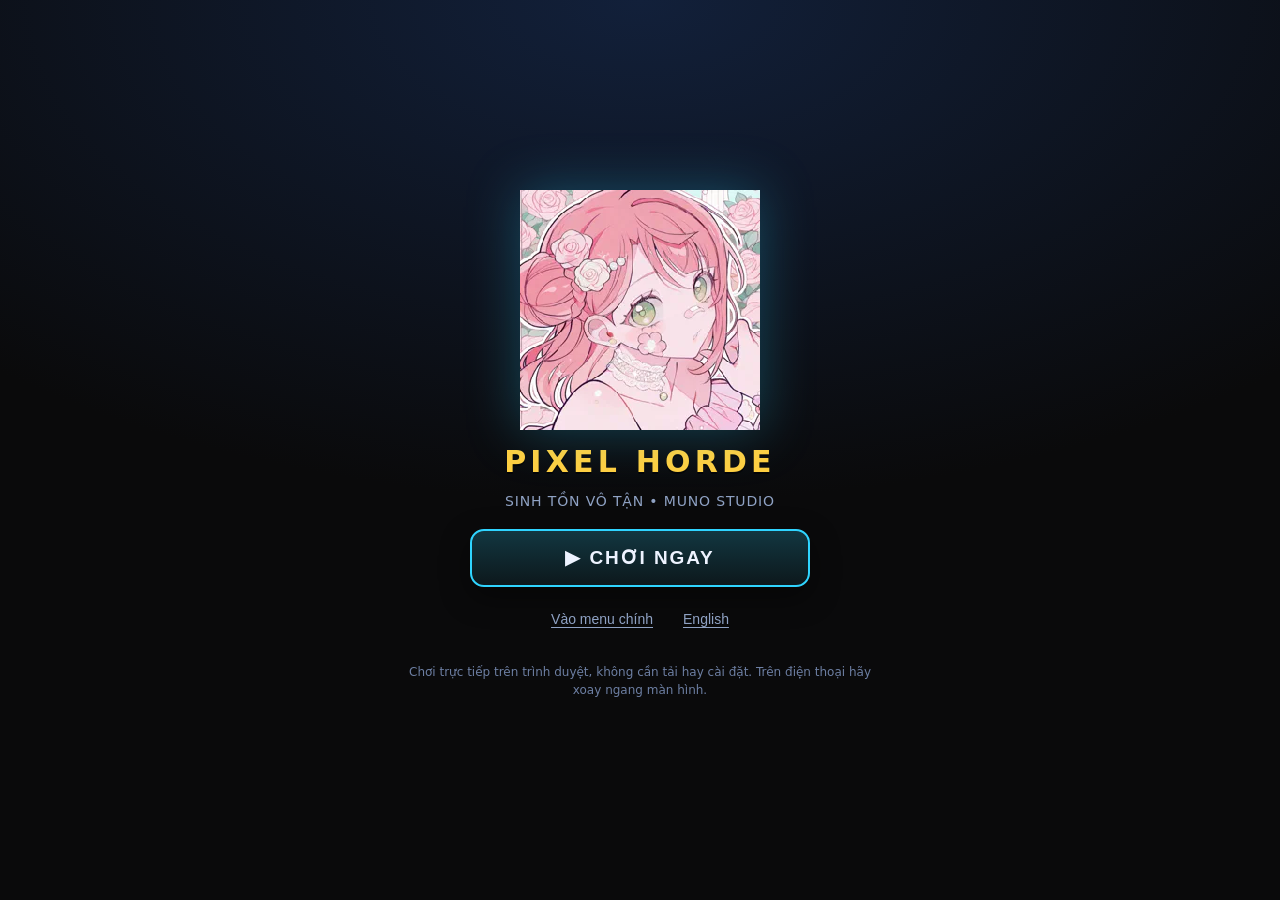
==== play/index.html @ 80d815de "Thêm bản chơi trên trình duyệt: nút "Chơi ngay" vào trận ngay - play/: bản export web (Godot, single" ====
<!DOCTYPE html>
<html lang="vi">
<head>
	<meta charset="utf-8">
	<!-- viewport-fit=cover: dùng hết màn hình tai thỏ; khoá zoom để không bị double-tap zoom khi chơi -->
	<meta name="viewport" content="width=device-width, initial-scale=1.0, maximum-scale=1.0, user-scalable=no, viewport-fit=cover">
	<meta name="theme-color" content="#0a0a0b">
	<meta name="color-scheme" content="dark">
	<meta name="mobile-web-app-capable" content="yes">
	<meta name="apple-mobile-web-app-capable" content="yes">
	<meta name="apple-mobile-web-app-status-bar-style" content="black-translucent">
	<meta name="apple-mobile-web-app-title" content="Pixel Horde">
	<meta name="description" content="Pixel Horde Survival — chơi ngay trên trình duyệt, không cần tải.">
	<title>Pixel Horde Survival</title>
	<link id="-gd-engine-icon" rel="icon" type="image/png" href="index.icon.png" />
<link rel="apple-touch-icon" href="index.apple-touch-icon.png"/>

	<style>
		:root {
			--bg: #0a0a0b;
			--ink: #eef3ff;
			--muted: #8fa2c4;
			--accent: #2fd4ff;
			--gold: #ffcf40;
			--danger: #ff5f6d;
			--safe-t: env(safe-area-inset-top, 0px);
			--safe-b: env(safe-area-inset-bottom, 0px);
			--safe-l: env(safe-area-inset-left, 0px);
			--safe-r: env(safe-area-inset-right, 0px);
		}

		* { box-sizing: border-box; -webkit-tap-highlight-color: transparent; }

		html, body {
			margin: 0;
			padding: 0;
			border: 0;
			width: 100%;
			height: 100%;
			background: var(--bg);
			color: var(--ink);
			overflow: hidden;
			overscroll-behavior: none;
			touch-action: none;
			-webkit-user-select: none;
			user-select: none;
			-webkit-text-size-adjust: 100%;
			font-family: system-ui, -apple-system, 'Segoe UI', Roboto, 'Noto Sans', sans-serif;
		}

		#canvas {
			display: block;
			width: 100%;
			height: 100%;
			outline: none;
			touch-action: none;
		}

		/* ---------- Lớp phủ khởi động (splash) ---------- */
		#boot {
			position: fixed;
			inset: 0;
			z-index: 10;
			display: flex;
			flex-direction: column;
			align-items: center;
			justify-content: center;
			gap: 14px;
			padding: calc(20px + var(--safe-t)) calc(20px + var(--safe-r)) calc(20px + var(--safe-b)) calc(20px + var(--safe-l));
			background:
				radial-gradient(120% 90% at 50% 0%, #12203a 0%, #0a0a0b 62%),
				var(--bg);
			text-align: center;
			transition: opacity .28s ease;
		}

		#boot.is-hidden { opacity: 0; pointer-events: none; }

		.boot-logo {
			width: min(46vw, 210px);
			max-height: 26vh;
			object-fit: contain;
			image-rendering: pixelated;
			filter: drop-shadow(0 0 26px rgba(47, 212, 255, .28));
		}

		.boot-title {
			margin: 0;
			font-size: clamp(19px, 5.4vw, 30px);
			letter-spacing: .14em;
			color: var(--gold);
			text-shadow: 0 2px 0 rgba(0, 0, 0, .6);
		}

		.boot-sub {
			margin: 0;
			font-size: clamp(11px, 2.9vw, 14px);
			color: var(--muted);
			letter-spacing: .06em;
		}

		/* Nút chơi: to, dễ chạm bằng ngón tay (tối thiểu 56px cao) */
		#play {
			margin-top: 6px;
			min-width: min(78vw, 340px);
			min-height: 58px;
			padding: 14px 26px;
			border: 2px solid var(--accent);
			border-radius: 14px;
			background: linear-gradient(180deg, rgba(47, 212, 255, .22), rgba(47, 212, 255, .07));
			color: var(--ink);
			font-size: clamp(15px, 4.2vw, 19px);
			font-weight: 700;
			letter-spacing: .1em;
			cursor: pointer;
			box-shadow: 0 0 0 0 rgba(47, 212, 255, .35), 0 10px 30px rgba(0, 0, 0, .45);
			animation: pulse 2.1s ease-out infinite;
		}

		#play:disabled { opacity: .55; animation: none; cursor: default; }

		@keyframes pulse {
			0%   { box-shadow: 0 0 0 0 rgba(47, 212, 255, .38), 0 10px 30px rgba(0, 0, 0, .45); }
			70%  { box-shadow: 0 0 0 16px rgba(47, 212, 255, 0), 0 10px 30px rgba(0, 0, 0, .45); }
			100% { box-shadow: 0 0 0 0 rgba(47, 212, 255, 0), 0 10px 30px rgba(0, 0, 0, .45); }
		}

		.boot-links { display: flex; flex-wrap: wrap; gap: 8px 18px; justify-content: center; }

		.boot-link {
			background: none;
			border: 0;
			padding: 10px 6px;
			color: var(--muted);
			font-size: clamp(12px, 3.2vw, 14px);
			text-decoration: underline;
			text-underline-offset: 3px;
			cursor: pointer;
		}

		.boot-link:hover { color: var(--ink); }

		/* Tiến trình tải */
		#load-box { width: min(80vw, 360px); display: none; flex-direction: column; gap: 7px; align-items: center; }
		#load-box.is-on { display: flex; }

		#bar {
			width: 100%;
			height: 8px;
			border: 1px solid rgba(47, 212, 255, .4);
			border-radius: 6px;
			background: #111a2e;
			overflow: hidden;
		}

		#bar-fill {
			height: 100%;
			width: 0%;
			background: linear-gradient(90deg, var(--accent), #7ef0ff);
			transition: width .2s ease;
		}

		#load-text { font-size: clamp(11px, 3vw, 13px); color: var(--muted); letter-spacing: .04em; }

		.boot-hint { font-size: clamp(10px, 2.8vw, 12px); color: #6d7fa3; max-width: 34em; line-height: 1.5; }

		/* ---------- Cảnh báo xoay ngang (game là màn hình ngang) ---------- */
		#rotate {
			position: fixed;
			inset: 0;
			z-index: 30;
			display: none;
			flex-direction: column;
			align-items: center;
			justify-content: center;
			gap: 16px;
			background: rgba(8, 10, 18, .97);
			text-align: center;
			padding: 24px;
		}

		#rotate.is-on { display: flex; }

		#rotate .phone {
			width: 62px;
			height: 104px;
			border: 3px solid var(--accent);
			border-radius: 12px;
			animation: tilt 1.8s ease-in-out infinite;
		}

		@keyframes tilt {
			0%, 40%   { transform: rotate(0deg); }
			60%, 100% { transform: rotate(-90deg); }
		}

		#rotate p { margin: 0; font-size: clamp(14px, 4vw, 17px); color: var(--ink); }
		#rotate small { color: var(--muted); font-size: clamp(11px, 3vw, 13px); }

		/* ---------- Thông báo lỗi ---------- */
		#notice {
			position: fixed;
			inset: auto 0 0 0;
			z-index: 40;
			display: none;
			margin: 0 12px calc(12px + var(--safe-b));
			padding: 14px 16px;
			border: 1px solid rgba(255, 95, 109, .55);
			border-radius: 12px;
			background: #2a1218;
			color: #ffd7db;
			font-size: clamp(11px, 3vw, 13px);
			line-height: 1.5;
			white-space: pre-wrap;
			word-break: break-word;
		}

		#notice.is-on { display: block; }

		/* Toast nhắc chạm để bật âm thanh */
		#toast {
			position: fixed;
			left: 50%;
			bottom: calc(18px + var(--safe-b));
			transform: translateX(-50%);
			z-index: 35;
			display: none;
			padding: 10px 16px;
			border-radius: 999px;
			background: rgba(12, 18, 32, .92);
			border: 1px solid rgba(47, 212, 255, .35);
			color: var(--ink);
			font-size: clamp(11px, 3vw, 13px);
			white-space: nowrap;
		}

		#toast.is-on { display: block; }

		/* Máy tính: thu gọn bố cục cho gọn màn hình rộng */
		@media (min-width: 820px) {
			.boot-logo { width: min(22vw, 240px); max-height: 30vh; }
			.boot-hint { max-width: 40em; }
		}
	</style>
</head>
<body>
	<canvas id="canvas">
		Trình duyệt của bạn không hỗ trợ thẻ canvas.
	</canvas>

	<noscript>
		Trình duyệt của bạn không hỗ trợ JavaScript. Hãy bật JavaScript để chơi.
	</noscript>

	<div id="boot">
		<img class="boot-logo" id="boot-logo" alt="">
		<h1 class="boot-title">PIXEL HORDE</h1>
		<p class="boot-sub" id="boot-sub">SINH TỒN VÔ TẬN • MUNO STUDIO</p>

		<div id="load-box">
			<div id="bar"><div id="bar-fill"></div></div>
			<div id="load-text">Đang tải…</div>
		</div>

		<button id="play" type="button">▶ CHƠI NGAY</button>

		<div class="boot-links">
			<button class="boot-link" id="to-menu" type="button">Vào menu chính</button>
			<button class="boot-link" id="lang-swap" type="button">English</button>
		</div>

		<p class="boot-hint" id="boot-hint">Chơi trực tiếp trên trình duyệt, không cần tải hay cài đặt. Trên điện thoại hãy xoay ngang màn hình.</p>
	</div>

	<div id="rotate">
		<div class="phone" aria-hidden="true"></div>
		<p>Xoay ngang điện thoại để chơi</p>
		<small>Trò chơi thiết kế cho màn hình ngang</small>
	</div>

	<div id="notice"></div>
	<div id="toast"></div>

	<script src="index.js"></script>
	<script>
const GODOT_CONFIG = {"args":[],"canvasResizePolicy":2,"emscriptenPoolSize":8,"ensureCrossOriginIsolationHeaders":true,"executable":"index","experimentalVK":false,"fileSizes":{"index.pck":674964,"index.wasm":39514754},"focusCanvas":true,"gdextensionLibs":[],"godotPoolSize":4};
const GODOT_THREADS_ENABLED = false;

(function () {
	'use strict';

	// Được gán ở mục 6 sau khi đã chắc chắn engine nạp thành công.
	let engine = null;

	// ------------------------------------------------------------------
	// 0. Tên file gốc + logo.
	//    Godot thay index.js bằng tên file JS kèm đuôi (vd "index.js"), nên
	//    bỏ đuôi .js để suy ra tên các file cùng bộ (index.icon.png...).
	// ------------------------------------------------------------------
	const ENGINE_URL = 'index.js';
	const ASSET_BASE = ENGINE_URL.replace(/\.js$/, '');

	(function setLogo() {
		const logo = document.getElementById('boot-logo');
		if (!logo) return;
		logo.addEventListener('error', function () { logo.style.display = 'none'; });
		logo.src = ASSET_BASE + '.icon.png';
	}());

	// ------------------------------------------------------------------
	// 1. Song ngữ cho lớp khởi động (theo lựa chọn trên trang chủ -> URL -> hệ thống)
	// ------------------------------------------------------------------
	const STRINGS = {
		vi: {
			title: 'PIXEL HORDE',
			sub: 'SINH TỒN VÔ TẬN • MUNO STUDIO',
			play: '▶ CHƠI NGAY',
			playLoading: 'ĐANG TẢI',
			loading: 'Đang tải…',
			ready: 'Sẵn sàng — chạm để chơi',
			menu: 'Vào menu chính',
			swap: 'English',
			hint: 'Chơi trực tiếp trên trình duyệt, không cần tải hay cài đặt. Trên điện thoại hãy xoay ngang màn hình.',
			rotate: 'Xoay ngang điện thoại để chơi',
			rotateSub: 'Trò chơi thiết kế cho màn hình ngang',
			tapAudio: '🔊 Chạm vào màn hình để bật âm thanh',
			retry: 'Thử lại',
			failed: 'Không tải được trò chơi',
		},
		en: {
			title: 'PIXEL HORDE',
			sub: 'ENDLESS SURVIVAL • MUNO STUDIO',
			play: '▶ PLAY NOW',
			playLoading: 'LOADING',
			loading: 'Loading…',
			ready: 'Ready — tap to play',
			menu: 'Main menu',
			swap: 'Tiếng Việt',
			hint: 'Play right in your browser — nothing to download or install. On phones, rotate to landscape.',
			rotate: 'Rotate your phone to play',
			rotateSub: 'This game is designed for landscape screens',
			tapAudio: '🔊 Tap the screen to enable sound',
			retry: 'Retry',
			failed: 'Could not load the game',
		},
	};

	const params = new URLSearchParams(window.location.search);
	let lang = 'vi';
	try {
		const saved = window.localStorage.getItem('phs_lang');
		if (saved === 'vi' || saved === 'en') lang = saved;
	} catch (err) { /* chế độ riêng tư: bỏ qua */ }
	const urlLang = (params.get('lang') || '').toLowerCase();
	if (urlLang === 'vi' || urlLang === 'en') lang = urlLang;
	if (!params.has('lang') && !window.localStorage) {
		lang = ((navigator.language || 'vi').toLowerCase().indexOf('vi') === 0) ? 'vi' : 'en';
	}

	// Chơi ngay (vào thẳng trận) mặc định bật trên thiết bị cảm ứng, tắt trên máy tính.
	const isTouch = (navigator.maxTouchPoints || 0) > 0 ||
		(window.matchMedia && window.matchMedia('(pointer: coarse)').matches);
	let autostart = params.has('autostart')
		? params.get('autostart') !== '0'
		: isTouch;

	const boot = document.getElementById('boot');
	const bootSub = document.getElementById('boot-sub');
	const bootHint = document.getElementById('boot-hint');
	const playBtn = document.getElementById('play');
	const toMenuBtn = document.getElementById('to-menu');
	const langBtn = document.getElementById('lang-swap');
	const loadBox = document.getElementById('load-box');
	const barFill = document.getElementById('bar-fill');
	const loadText = document.getElementById('load-text');
	const rotate = document.getElementById('rotate');
	const notice = document.getElementById('notice');
	const toast = document.getElementById('toast');

	function t(key) { return (STRINGS[lang] || STRINGS.vi)[key]; }

	function applyLang() {
		document.documentElement.lang = lang;
		bootSub.textContent = t('sub');
		bootHint.textContent = t('hint');
		toMenuBtn.textContent = t('menu');
		langBtn.textContent = t('swap');
		rotate.querySelector('p').textContent = t('rotate');
		rotate.querySelector('small').textContent = t('rotateSub');
		if (state === 'idle' || state === 'ready') {
			playBtn.textContent = t('play');
		}
	}

	langBtn.addEventListener('click', function () {
		lang = (lang === 'vi') ? 'en' : 'vi';
		try { window.localStorage.setItem('phs_lang', lang); } catch (err) { /* bỏ qua */ }
		applyLang();
	});

	// ------------------------------------------------------------------
	// 2. Trạng thái: idle -> warming -> ready -> running
	//    - warming: tải trước wasm+pck để lúc chạm là vào ngay (và còn cử chỉ
	//      người dùng tươi để mở khoá âm thanh).
	// ------------------------------------------------------------------
	let state = 'idle';
	let startRequested = false;
	let booted = false;

	function showNotice(text) {
		notice.textContent = text;
		notice.classList.add('is-on');
	}

	function setProgress(loaded, total) {
		const pct = total > 0 ? Math.min(100, Math.round(loaded * 100 / total)) : 0;
		barFill.style.width = pct + '%';
		const mb = (loaded / 1048576).toFixed(1);
		const mbTotal = total > 0 ? (total / 1048576).toFixed(1) : '?';
		loadText.textContent = t('loading') + ' ' + mb + ' / ' + mbTotal + ' MB (' + pct + '%)';
		playBtn.textContent = t('playLoading') + ' ' + pct + '%';
	}

	function enterFullscreen() {
		const el = document.documentElement;
		const req = el.requestFullscreen || el.webkitRequestFullscreen;
		if (req) {
			try {
				const p = req.call(el);
				if (p && p.then) p.then(lockLandscape).catch(function () {});
				else lockLandscape();
			} catch (err) { /* iOS Safari không hỗ trợ: bỏ qua */ }
		}
	}

	function lockLandscape() {
		try {
			if (screen.orientation && screen.orientation.lock) {
				const p = screen.orientation.lock('landscape');
				if (p && p.catch) p.catch(function () {});
			}
		} catch (err) { /* bỏ qua */ }
	}

	function showToast(text, ms) {
		toast.textContent = text;
		toast.classList.add('is-on');
		window.setTimeout(function () { toast.classList.remove('is-on'); }, ms || 3200);
	}

	function hideBoot() {
		boot.classList.add('is-hidden');
		window.setTimeout(function () {
			if (boot.parentNode) boot.parentNode.removeChild(boot);
		}, 320);
	}

	// freshGesture: true khi người chơi vừa chạm nút ngay lúc này (trình duyệt cho
	// phép mở khoá âm thanh). false khi game tự vào sau khi tải xong — khi đó cử
	// chỉ đã cũ, có thể bị chặn tiếng nên cần nhắc chạm thêm một lần.
	function beginGame(freshGesture) {
		if (booted) return;
		booted = true;
		state = 'running';
		window.godotAutostart = autostart;
		engine.startGame({
			'onProgress': function (current, total) {
				if (current > 0 && total > 0) setProgress(current, total);
			},
		}).then(function () {
			hideBoot();
			if (!freshGesture) {
				window.setTimeout(function () { showToast(t('tapAudio'), 4200); }, 1500);
			}
		}, function (err) {
			console.error(err);
			state = 'ready';
			booted = false;
			showNotice(t('failed') + '\n' + (err && err.message ? err.message : String(err)) +
				'\n\n' + t('retry'));
			playBtn.disabled = false;
			playBtn.textContent = t('play');
		});
	}

	// Chạm nút chơi
	playBtn.addEventListener('click', function () {
		if (state === 'ready' || state === 'idle') {
			enterFullscreen();
			beginGame(true);
		} else {
			// Đang tải: đánh dấu để tự vào game ngay khi tải xong.
			startRequested = true;
			playBtn.textContent = t('playLoading') + '…';
		}
	});

	toMenuBtn.addEventListener('click', function () {
		autostart = false;
		if (state === 'ready' || state === 'idle') {
			enterFullscreen();
			beginGame(true);
		} else {
			startRequested = true;
			toMenuBtn.textContent = t('playLoading') + '…';
		}
	});

	// Phím cho máy tính: Enter/Space để chơi
	window.addEventListener('keydown', function (ev) {
		if (booted) return;
		if (ev.key === 'Enter' || ev.key === ' ' || ev.code === 'Space') {
			ev.preventDefault();
			playBtn.click();
		}
	});

	// ------------------------------------------------------------------
	// 3. Tải trước (warm-up) để "chạm là vào ngay"
	// ------------------------------------------------------------------
	function warmUp() {
		// Tôn trọng chế độ tiết kiệm dữ liệu: không tải trước, để engine tự tải khi chạm.
		const conn = navigator.connection;
		if (conn && (conn.saveData || /(^|-)2g$/.test(conn.effectiveType || ''))) {
			state = 'ready';
			playBtn.textContent = t('play');
			return Promise.resolve();
		}

		state = 'warming';
		loadBox.classList.add('is-on');
		playBtn.textContent = t('playLoading') + ' 0%';

		const exe = GODOT_CONFIG.executable;
		const pack = GODOT_CONFIG.mainPack || (exe + '.pck');
		const sizes = GODOT_CONFIG.fileSizes || {};
		const list = [
			{ url: exe + '.wasm', size: sizes[exe + '.wasm'] || 0 },
			{ url: pack, size: sizes[pack] || 0 },
		];
		const total = list.reduce(function (a, f) { return a + f.size; }, 0);
		let done = 0;

		function warm(file) {
			// force-cache: lần đầu tải qua mạng, các lần sau lấy từ cache trình duyệt.
			return fetch(file.url, { cache: 'force-cache' }).then(function (res) {
				if (!res.ok) throw new Error('HTTP ' + res.status + ' ' + file.url);
				const len = file.size || Number(res.headers.get('content-length') || 0);
				if (!res.body || !res.body.getReader) {
					return res.arrayBuffer().then(function (buf) {
						done += buf.byteLength;
						setProgress(done, total);
					});
				}
				const reader = res.body.getReader();
				function pump() {
					return reader.read().then(function (r) {
						if (r.done) return;
						done += r.value.byteLength;
						setProgress(done, total);
						return pump();
					});
				}
				return pump();
			});
		}

		let chain = Promise.resolve();
		list.forEach(function (f) { chain = chain.then(function () { return warm(f); }); });
		return chain.then(function () {
			state = 'ready';
			setProgress(total, total);
			loadText.textContent = t('ready');
			playBtn.textContent = t('play');
			if (startRequested) beginGame(false);
		}).catch(function (err) {
			// Tải trước lỗi (offline, chặn mạng...): để engine tự tải khi chạm.
			console.warn('Warm-up thất bại, sẽ tải khi chạm:', err);
			state = 'ready';
			loadBox.classList.remove('is-on');
			playBtn.textContent = t('play');
			if (startRequested) beginGame(false);
		});
	}

	// ------------------------------------------------------------------
	// 4. Chặn thao tác không mong muốn khi chơi trên mobile
	// ------------------------------------------------------------------
	window.addEventListener('contextmenu', function (ev) {
		if (booted) ev.preventDefault();
	});
	document.addEventListener('gesturestart', function (ev) { ev.preventDefault(); });
	document.addEventListener('dblclick', function (ev) { ev.preventDefault(); });
	// Chặn kéo-nảy trang (pull to refresh) khi đã vào game.
	document.addEventListener('touchmove', function (ev) {
		if (booted && ev.touches.length === 1) ev.preventDefault();
	}, { passive: false });

	// ------------------------------------------------------------------
	// 5. Nhắc xoay ngang khi ở chế độ dọc
	// ------------------------------------------------------------------
	function checkOrientation() {
		const portrait = window.innerHeight > window.innerWidth;
		rotate.classList.toggle('is-on', portrait && isTouch);
	}
	window.addEventListener('resize', checkOrientation);
	window.addEventListener('orientationchange', function () {
		window.setTimeout(checkOrientation, 120);
	});

	// ------------------------------------------------------------------
	// 6. Kiểm tra tính năng trình duyệt rồi bắt đầu
	// ------------------------------------------------------------------
	applyLang();
	checkOrientation();

	if (typeof Engine === 'undefined') {
		// Thiếu file JS của engine: sai đường dẫn export hoặc upload thiếu file.
		showNotice('Không nạp được engine (' + ENGINE_URL + ').\nHãy tải lại trang; nếu vẫn lỗi, báo cho nhà phát triển.');
		playBtn.disabled = true;
		return;
	}

	engine = new Engine(GODOT_CONFIG);
	const missing = Engine.getMissingFeatures({ threads: GODOT_THREADS_ENABLED });
	if (missing.length !== 0) {
		showNotice('Không chạy được trò chơi.\nTrình duyệt thiếu: ' + missing.join(', ') +
			'\n\nHãy dùng Chrome, Edge, Firefox hoặc Safari phiên bản mới.');
		playBtn.disabled = true;
	} else {
		warmUp();
	}
}());
	</script>
</body>
</html>
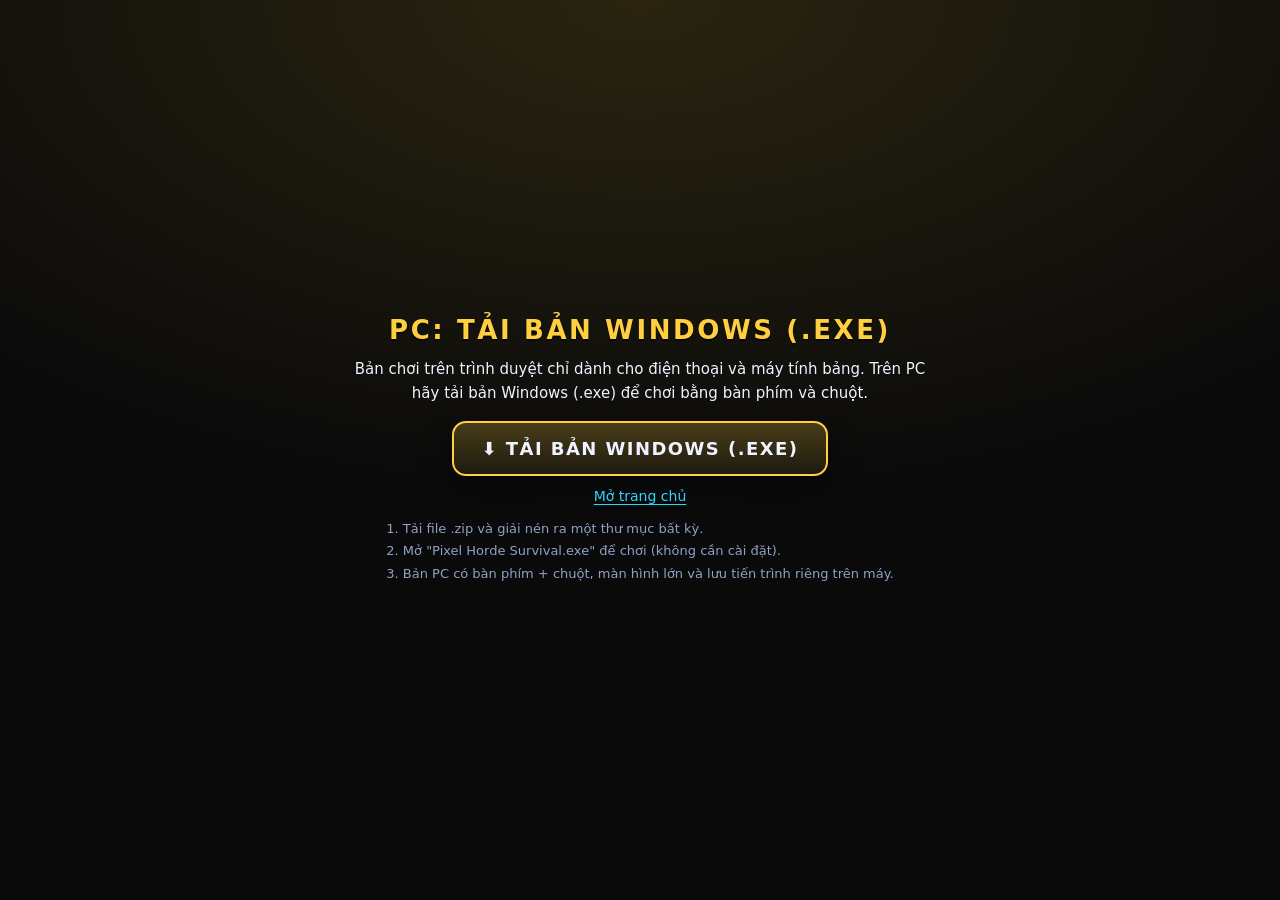
==== commit 4944c92d: "Phát hành v0.1.2: bản web chỉ dành cho điện thoại, sửa lỗi tiền và quái vây quanh" ====
--- a/play/index.html
+++ b/play/index.html
@@ -236,6 +236,78 @@
 
 		#toast.is-on { display: block; }
 
+		/* ---------- Cổng chặn PC: bản web chỉ dành cho điện thoại ---------- */
+		#desktop-gate {
+			position: fixed;
+			inset: 0;
+			z-index: 50;
+			display: none;
+			flex-direction: column;
+			align-items: center;
+			justify-content: center;
+			gap: 12px;
+			padding: calc(22px + var(--safe-t)) calc(22px + var(--safe-r)) calc(22px + var(--safe-b)) calc(22px + var(--safe-l));
+			background:
+				radial-gradient(120% 90% at 50% 0%, #2a2410 0%, #0a0a0b 62%),
+				var(--bg);
+			text-align: center;
+			overflow-y: auto;
+		}
+
+		#desktop-gate.is-on { display: flex; }
+
+		.gate-title {
+			margin: 0;
+			font-size: clamp(18px, 3.4vw, 26px);
+			letter-spacing: .1em;
+			color: var(--gold);
+			text-shadow: 0 2px 0 rgba(0, 0, 0, .6);
+		}
+
+		.gate-body {
+			margin: 0;
+			max-width: 40em;
+			font-size: clamp(12px, 2.4vw, 15px);
+			line-height: 1.6;
+			color: var(--ink);
+		}
+
+		.gate-btn {
+			display: inline-block;
+			margin-top: 4px;
+			min-height: 52px;
+			padding: 15px 28px;
+			border: 2px solid var(--gold);
+			border-radius: 14px;
+			background: linear-gradient(180deg, rgba(255, 207, 64, .24), rgba(255, 207, 64, .08));
+			color: var(--ink);
+			font-size: clamp(14px, 2.8vw, 18px);
+			font-weight: 700;
+			letter-spacing: .08em;
+			text-decoration: none;
+			box-shadow: 0 10px 30px rgba(0, 0, 0, .45);
+		}
+
+		.gate-btn:hover { border-color: #ffe89a; }
+
+		.gate-link {
+			color: var(--accent);
+			font-size: clamp(12px, 2.4vw, 14px);
+			text-decoration: underline;
+			text-underline-offset: 3px;
+		}
+
+		.gate-steps {
+			margin: 2px 0 0;
+			padding: 0;
+			list-style: none;
+			max-width: 40em;
+			color: var(--muted);
+			font-size: clamp(11px, 2.2vw, 13px);
+			line-height: 1.7;
+			text-align: left;
+		}
+
 		/* Máy tính: thu gọn bố cục cho gọn màn hình rộng */
 		@media (min-width: 820px) {
 			.boot-logo { width: min(22vw, 240px); max-height: 30vh; }
@@ -278,12 +350,27 @@
 		<small>Trò chơi thiết kế cho màn hình ngang</small>
 	</div>
 
+	<!-- PC: bản web chỉ dành cho điện thoại, PC phải tải bản Windows (.exe). -->
+	<div id="desktop-gate">
+		<h1 class="gate-title" id="gate-title">PC: TẢI BẢN WINDOWS (.EXE)</h1>
+		<p class="gate-body" id="gate-body">Bản chơi trên trình duyệt chỉ dành cho điện thoại và máy tính bảng.</p>
+		<a class="gate-btn" id="gate-download"
+			href="https://musual-moncra.github.io/Pixel-Horde-Survival.github.io/#download">⬇ TẢI BẢN WINDOWS (.EXE)</a>
+		<a class="gate-link" id="gate-home"
+			href="https://musual-moncra.github.io/Pixel-Horde-Survival.github.io/">Mở trang chủ</a>
+		<ul class="gate-steps">
+			<li id="gate-step1">1. Tải file .zip và giải nén ra một thư mục bất kỳ.</li>
+			<li id="gate-step2">2. Mở “Pixel Horde Survival.exe” để chơi (không cần cài đặt).</li>
+			<li id="gate-step3">3. Bản PC có bàn phím + chuột, màn hình lớn và lưu tiến trình riêng trên máy.</li>
+		</ul>
+	</div>
+
 	<div id="notice"></div>
 	<div id="toast"></div>
 
 	<script src="index.js"></script>
 	<script>
-const GODOT_CONFIG = {"args":[],"canvasResizePolicy":2,"emscriptenPoolSize":8,"ensureCrossOriginIsolationHeaders":true,"executable":"index","experimentalVK":false,"fileSizes":{"index.pck":674964,"index.wasm":39514754},"focusCanvas":true,"gdextensionLibs":[],"godotPoolSize":4};
+const GODOT_CONFIG = {"args":[],"canvasResizePolicy":2,"emscriptenPoolSize":8,"ensureCrossOriginIsolationHeaders":true,"executable":"index","experimentalVK":false,"fileSizes":{"index.pck":915244,"index.wasm":39514754},"focusCanvas":true,"gdextensionLibs":[],"godotPoolSize":4};
 const GODOT_THREADS_ENABLED = false;
 
 (function () {
@@ -326,6 +413,15 @@
 			tapAudio: '🔊 Chạm vào màn hình để bật âm thanh',
 			retry: 'Thử lại',
 			failed: 'Không tải được trò chơi',
+			gateTitle: 'PC: TẢI BẢN WINDOWS (.EXE)',
+			gateBody: 'Bản chơi trên trình duyệt chỉ dành cho điện thoại và máy tính bảng. Trên PC hãy tải bản Windows (.exe) để chơi bằng bàn phím và chuột.',
+			gateBtn: '⬇ TẢI BẢN WINDOWS (.EXE)',
+			gateHome: 'Mở trang chủ',
+			gateSteps: [
+				'1. Tải file .zip và giải nén ra một thư mục bất kỳ.',
+				'2. Mở "Pixel Horde Survival.exe" để chơi (không cần cài đặt).',
+				'3. Bản PC có bàn phím + chuột, màn hình lớn và lưu tiến trình riêng trên máy.',
+			],
 		},
 		en: {
 			title: 'PIXEL HORDE',
@@ -342,6 +438,15 @@
 			tapAudio: '🔊 Tap the screen to enable sound',
 			retry: 'Retry',
 			failed: 'Could not load the game',
+			gateTitle: 'PC: DOWNLOAD THE WINDOWS BUILD (.EXE)',
+			gateBody: 'The browser version is for phones and tablets only. On PC, download the Windows build (.exe) to play with keyboard and mouse.',
+			gateBtn: '⬇ DOWNLOAD WINDOWS (.EXE)',
+			gateHome: 'Open homepage',
+			gateSteps: [
+				'1. Download the .zip and extract it anywhere.',
+				'2. Open "Pixel Horde Survival.exe" to play (no install needed).',
+				'3. The PC build adds keyboard + mouse, a big screen and local save files.',
+			],
 		},
 	};
 
@@ -363,6 +468,24 @@
 	let autostart = params.has('autostart')
 		? params.get('autostart') !== '0'
 		: isTouch;
+
+	// ------------------------------------------------------------------
+	// 1b. Cổng chặn PC: bản web chỉ dành cho điện thoại/máy tính bảng.
+	//     Trên PC (chuột + bàn phím) người chơi phải tải bản Windows (.exe),
+	//     nên ở đây chặn TRƯỚC khi tải engine để PC không tốn ~38 MB wasm.
+	//     Cờ này được truyền sang game qua window.godotWebMobileAllowed
+	//     (xem scripts/game_info.gd) để chặn lần nữa ở phía Godot.
+	//     ?pc=1 để bỏ qua cổng chặn khi thử nghiệm trên máy tính.
+	// ------------------------------------------------------------------
+	const ua = navigator.userAgent || '';
+	const isMobileUA = /Android|iPhone|iPad|iPod|Windows Phone|webOS|BlackBerry|Opera Mini|IEMobile|Mobile/i.test(ua) ||
+		// iPad Pro (iPadOS 13+) tự nhận là "Macintosh" nhưng có cảm ứng đa điểm.
+		(/Macintosh/.test(ua) && (navigator.maxTouchPoints || 0) > 1);
+	const viewportMin = Math.min(window.innerWidth || 0, window.innerHeight || 0);
+	// Thiết bị cảm ứng màn hình nhỏ (tablet, trình giả lập thiết bị của DevTools).
+	const isHandheld = isTouch && viewportMin > 0 && viewportMin <= 900;
+	const mobileAllowed = params.get('pc') === '1' || isMobileUA || isHandheld;
+	window.godotWebMobileAllowed = mobileAllowed;
 
 	const boot = document.getElementById('boot');
 	const bootSub = document.getElementById('boot-sub');
@@ -376,8 +499,22 @@
 	const rotate = document.getElementById('rotate');
 	const notice = document.getElementById('notice');
 	const toast = document.getElementById('toast');
+	const desktopGate = document.getElementById('desktop-gate');
+	const gateTitle = document.getElementById('gate-title');
+	const gateBody = document.getElementById('gate-body');
+	const gateDownload = document.getElementById('gate-download');
+	const gateHome = document.getElementById('gate-home');
+	const gateStepEls = [
+		document.getElementById('gate-step1'),
+		document.getElementById('gate-step2'),
+		document.getElementById('gate-step3'),
+	];
 
 	function t(key) { return (STRINGS[lang] || STRINGS.vi)[key]; }
+
+	// Trang chủ + mục tải bản Windows (dùng cho bảng chặn PC).
+	const SITE_HOME = 'https://musual-moncra.github.io/Pixel-Horde-Survival.github.io/';
+	const SITE_DOWNLOAD = SITE_HOME + '#download';
 
 	function applyLang() {
 		document.documentElement.lang = lang;
@@ -390,6 +527,19 @@
 		if (state === 'idle' || state === 'ready') {
 			playBtn.textContent = t('play');
 		}
+		applyGateLang();
+	}
+
+	// Nhãn bảng chặn PC theo ngôn ngữ đang chọn.
+	function applyGateLang() {
+		gateTitle.textContent = t('gateTitle');
+		gateBody.textContent = t('gateBody');
+		gateDownload.textContent = t('gateBtn');
+		gateHome.textContent = t('gateHome');
+		const steps = t('gateSteps') || [];
+		gateStepEls.forEach(function (el, i) {
+			if (el) el.textContent = steps[i] || '';
+		});
 	}
 
 	langBtn.addEventListener('click', function () {
@@ -455,11 +605,24 @@
 		}, 320);
 	}
 
+	// PC: ẩn lớp khởi động và hiện bảng "tải bản Windows" (không tải engine).
+	function showDesktopGate() {
+		state = 'gated';
+		rotate.classList.remove('is-on');
+		desktopGate.classList.add('is-on');
+		if (boot.parentNode) boot.parentNode.removeChild(boot);
+	}
+
 	// freshGesture: true khi người chơi vừa chạm nút ngay lúc này (trình duyệt cho
 	// phép mở khoá âm thanh). false khi game tự vào sau khi tải xong — khi đó cử
 	// chỉ đã cũ, có thể bị chặn tiếng nên cần nhắc chạm thêm một lần.
 	function beginGame(freshGesture) {
 		if (booted) return;
+		// Chốt chặn cuối: PC không được vào game qua bất kỳ đường nào.
+		if (!mobileAllowed) {
+			showDesktopGate();
+			return;
+		}
 		booted = true;
 		state = 'running';
 		window.godotAutostart = autostart;
@@ -485,6 +648,10 @@
 
 	// Chạm nút chơi
 	playBtn.addEventListener('click', function () {
+		if (!mobileAllowed) {
+			showDesktopGate();
+			return;
+		}
 		if (state === 'ready' || state === 'idle') {
 			enterFullscreen();
 			beginGame(true);
@@ -496,6 +663,10 @@
 	});
 
 	toMenuBtn.addEventListener('click', function () {
+		if (!mobileAllowed) {
+			showDesktopGate();
+			return;
+		}
 		autostart = false;
 		if (state === 'ready' || state === 'idle') {
 			enterFullscreen();
@@ -508,7 +679,7 @@
 
 	// Phím cho máy tính: Enter/Space để chơi
 	window.addEventListener('keydown', function (ev) {
-		if (booted) return;
+		if (booted || !mobileAllowed) return;
 		if (ev.key === 'Enter' || ev.key === ' ' || ev.code === 'Space') {
 			ev.preventDefault();
 			playBtn.click();
@@ -542,8 +713,13 @@
 		let done = 0;
 
 		function warm(file) {
-			// force-cache: lần đầu tải qua mạng, các lần sau lấy từ cache trình duyệt.
-			return fetch(file.url, { cache: 'force-cache' }).then(function (res) {
+			// no-cache (KHÔNG dùng force-cache): luôn hỏi lại server, nhận 304 nếu
+			// file chưa đổi và nhận bản mới nếu đã deploy bản khác. Trước đây dùng
+			// force-cache nên trình duyệt giữ mãi index.pck cũ, khiến người chơi mở
+			// lại vẫn thấy bản cũ dù trang đã cập nhật.
+			// Việc này cũng làm mới cache cho lần tải kế tiếp của chính engine
+			// (engine gọi preloadFile('index.pck') ngay sau bước warm-up).
+			return fetch(file.url, { cache: 'no-cache' }).then(function (res) {
 				if (!res.ok) throw new Error('HTTP ' + res.status + ' ' + file.url);
 				const len = file.size || Number(res.headers.get('content-length') || 0);
 				if (!res.body || !res.body.getReader) {
@@ -601,7 +777,7 @@
 	// ------------------------------------------------------------------
 	function checkOrientation() {
 		const portrait = window.innerHeight > window.innerWidth;
-		rotate.classList.toggle('is-on', portrait && isTouch);
+		rotate.classList.toggle('is-on', portrait && isTouch && mobileAllowed);
 	}
 	window.addEventListener('resize', checkOrientation);
 	window.addEventListener('orientationchange', function () {
@@ -611,8 +787,16 @@
 	// ------------------------------------------------------------------
 	// 6. Kiểm tra tính năng trình duyệt rồi bắt đầu
 	// ------------------------------------------------------------------
+	gateDownload.href = SITE_DOWNLOAD;
+	gateHome.href = SITE_HOME;
 	applyLang();
 	checkOrientation();
+
+	if (!mobileAllowed) {
+		// PC: chặn trước khi chạm tới engine — không tải wasm/pck.
+		showDesktopGate();
+		return;
+	}
 
 	if (typeof Engine === 'undefined') {
 		// Thiếu file JS của engine: sai đường dẫn export hoặc upload thiếu file.
